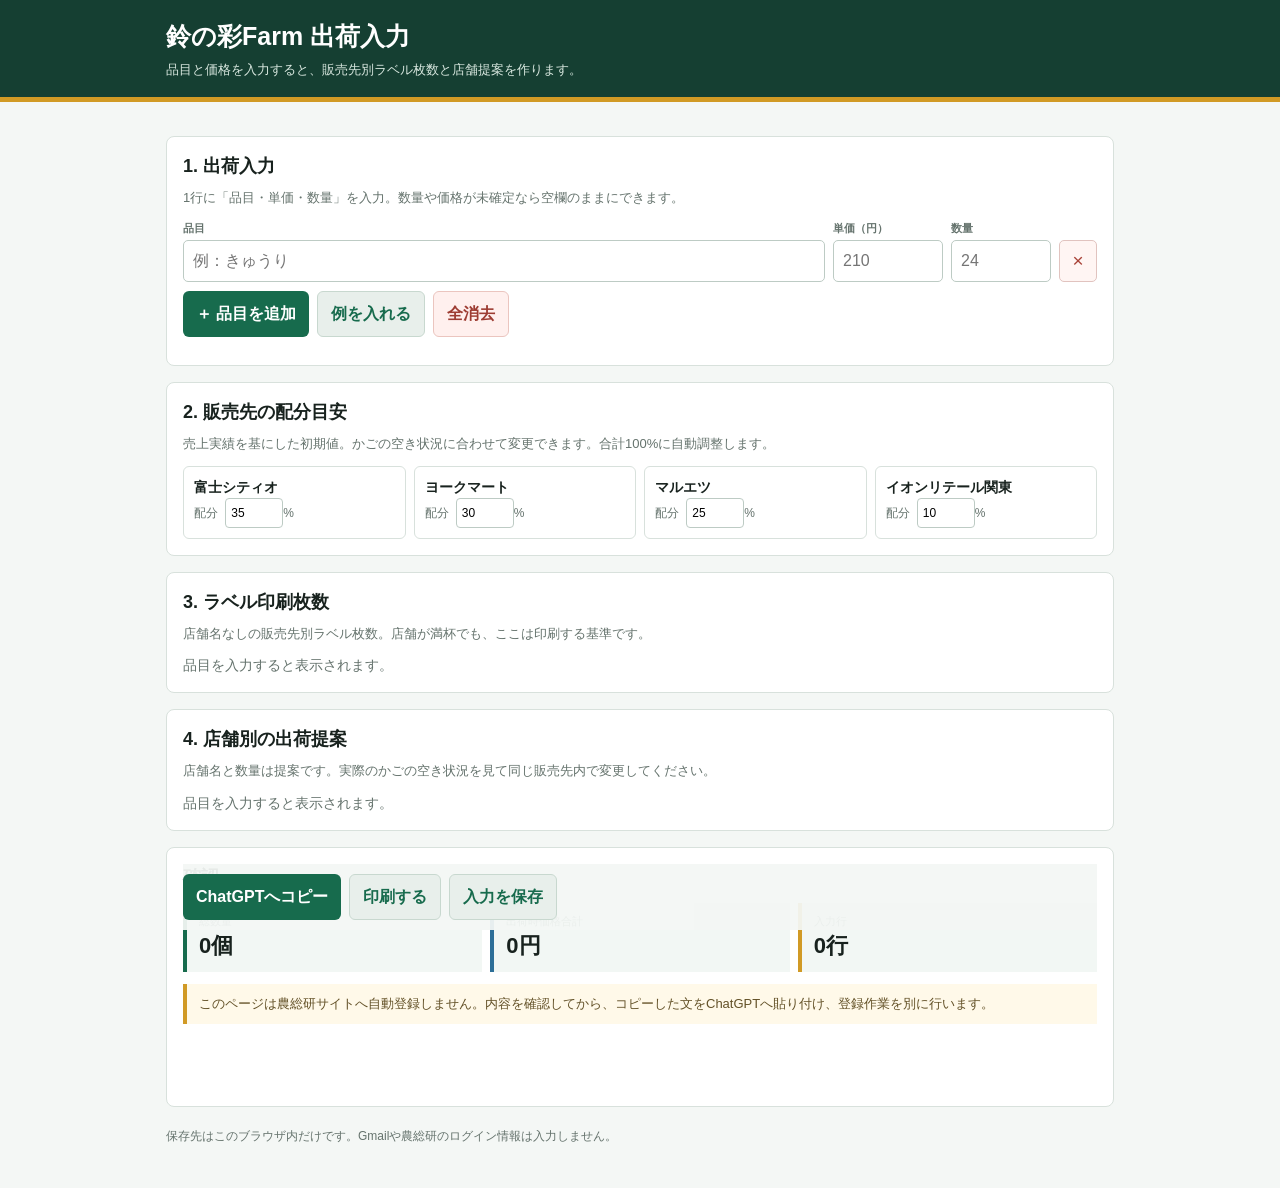
==== nousouken_shipping/index.html @ 0a7be7d4 "Add mobile shipping input and label planner" ====
<!doctype html>
<html lang="ja">
<head>
  <meta charset="utf-8">
  <meta name="viewport" content="width=device-width,initial-scale=1">
  <title>鈴の彩Farm 出荷入力</title>
  <style>
    :root{--ink:#18221e;--muted:#65736d;--line:#d8e1dc;--paper:#f4f7f5;--white:#fff;--green:#176b4d;--gold:#d19a25;--blue:#2d6f98}
    *{box-sizing:border-box}body{margin:0;background:var(--paper);color:var(--ink);font-family:-apple-system,BlinkMacSystemFont,"Yu Gothic UI",Meiryo,sans-serif;line-height:1.5}
    header{background:#153f32;color:#fff;border-bottom:5px solid var(--gold)}header .wrap,main{max-width:980px;margin:auto;padding:18px 16px}h1{font-size:25px;margin:0 0 4px}header p{margin:0;color:#d8e7df;font-size:13px}
    section{background:var(--white);border:1px solid var(--line);border-radius:8px;margin:16px 0;padding:16px}h2{font-size:18px;margin:0 0 12px}.hint{color:var(--muted);font-size:13px;margin:-4px 0 12px}
    .toolbar{display:flex;gap:8px;flex-wrap:wrap;margin-bottom:12px}.toolbar button,.actions button{appearance:none;border:0;border-radius:6px;background:var(--green);color:#fff;font:inherit;font-weight:700;padding:10px 13px;cursor:pointer}.toolbar button.secondary,.actions button.secondary{background:#e8efeb;color:var(--green);border:1px solid #c8d8cf}.toolbar button.danger{background:#fff0ee;color:#9d3c32;border:1px solid #ebc5bf}
    .row{display:grid;grid-template-columns:minmax(130px,1.4fr) 110px 100px 38px;gap:8px;align-items:end;margin:9px 0}.field{display:flex;flex-direction:column;gap:4px}.field label{font-size:11px;color:var(--muted);font-weight:700}.field input,.field select{width:100%;min-height:42px;border:1px solid #bdcbc4;border-radius:5px;background:#fff;padding:8px 9px;font:inherit;color:var(--ink)}.remove{height:42px;border:1px solid #e1c3bf;border-radius:5px;background:#fff5f3;color:#a84136;font-size:19px;cursor:pointer}
    .summary{display:grid;grid-template-columns:repeat(3,1fr);gap:8px;margin:12px 0}.metric{border-left:4px solid var(--green);background:#f2f7f4;padding:10px 12px}.metric:nth-child(2){border-left-color:var(--blue)}.metric:nth-child(3){border-left-color:var(--gold)}.metric small{display:block;color:var(--muted);font-size:11px}.metric strong{font-size:22px}
    .channel-grid{display:grid;grid-template-columns:repeat(4,1fr);gap:8px}.channel{border:1px solid var(--line);border-radius:6px;padding:10px}.channel strong{display:block;font-size:14px}.channel span{color:var(--muted);font-size:12px}.channel input{width:58px;border:1px solid #bdcbc4;border-radius:4px;padding:5px;margin-left:4px;font:inherit}
    .result-group{border-top:1px solid var(--line);padding:12px 0}.result-group:first-child{border-top:0;padding-top:0}.result-title{font-weight:800;margin-bottom:6px}.result-line{display:flex;justify-content:space-between;gap:12px;padding:4px 0;font-size:14px}.result-line span:last-child{font-weight:800;white-space:nowrap}.store-list{display:grid;grid-template-columns:repeat(2,minmax(0,1fr));gap:4px 20px}.store-list div{display:flex;justify-content:space-between;border-bottom:1px dotted #cfdad4;padding:4px 0;font-size:13px}.note{background:#fff9e9;border-left:4px solid var(--gold);padding:10px 12px;color:#635127;font-size:13px}.actions{display:flex;gap:8px;flex-wrap:wrap;position:sticky;bottom:0;background:rgba(244,247,245,.94);padding:10px 0}.empty{color:var(--muted);font-size:14px}.footer{color:var(--muted);font-size:12px;padding:4px 0 25px}
    @media(max-width:650px){.row{grid-template-columns:minmax(0,1fr) 90px 84px 36px}.summary{grid-template-columns:1fr 1fr 1fr}.channel-grid{grid-template-columns:1fr 1fr}.store-list{grid-template-columns:1fr}.metric strong{font-size:18px}}
    @media print{header,.entry,.settings,.actions,.footer{display:none!important}body{background:#fff}main{max-width:none;padding:0}section{border:0;margin:0;padding:8px 0}.result-group{break-inside:avoid}}
  </style>
</head>
<body>
  <header><div class="wrap"><h1>鈴の彩Farm 出荷入力</h1><p>品目と価格を入力すると、販売先別ラベル枚数と店舗提案を作ります。</p></div></header>
  <main>
    <section class="entry">
      <h2>1. 出荷入力</h2>
      <p class="hint">1行に「品目・単価・数量」を入力。数量や価格が未確定なら空欄のままにできます。</p>
      <div id="rows"></div>
      <div class="toolbar"><button id="add">＋ 品目を追加</button><button id="sample" class="secondary">例を入れる</button><button id="clear" class="danger">全消去</button></div>
    </section>

    <section class="settings">
      <h2>2. 販売先の配分目安</h2>
      <p class="hint">売上実績を基にした初期値。かごの空き状況に合わせて変更できます。合計100%に自動調整します。</p>
      <div class="channel-grid" id="channels"></div>
    </section>

    <section>
      <h2>3. ラベル印刷枚数</h2>
      <p class="hint">店舗名なしの販売先別ラベル枚数。店舗が満杯でも、ここは印刷する基準です。</p>
      <div id="labels" class="empty">品目を入力すると表示されます。</div>
    </section>

    <section>
      <h2>4. 店舗別の出荷提案</h2>
      <p class="hint">店舗名と数量は提案です。実際のかごの空き状況を見て同じ販売先内で変更してください。</p>
      <div id="stores" class="empty">品目を入力すると表示されます。</div>
    </section>

    <section>
      <h2>確認</h2>
      <div class="summary"><div class="metric"><small>総数量</small><strong id="totalQty">0個</strong></div><div class="metric"><small>出荷時価格合計</small><strong id="totalAmount">0円</strong></div><div class="metric"><small>入力行</small><strong id="lineCount">0行</strong></div></div>
      <div class="note">このページは農総研サイトへ自動登録しません。内容を確認してから、コピーした文をChatGPTへ貼り付け、登録作業を別に行います。</div>
      <div class="actions"><button id="copy">ChatGPTへコピー</button><button id="print" class="secondary">印刷する</button><button id="save" class="secondary">入力を保存</button></div>
    </section>
    <div class="footer">保存先はこのブラウザ内だけです。Gmailや農総研のログイン情報は入力しません。</div>
  </main>
  <script>
    const salesChannels=[
      {name:'富士シティオ',weight:35,stores:['用賀店','五月台店','新桜ケ丘店','鵠沼店','羽田店','馬場店','佐原店','倉見店']},
      {name:'ヨークマート',weight:30,stores:['石神井公園店','新宿富久店','石神井店','小豆沢店','中野店']},
      {name:'マルエツ',weight:25,stores:['清澄白河店','勝どき六丁目店','川崎坂戸店','鶴川店','鹿島田店','中原店','国領店','江戸川橋店']},
      {name:'イオンリテール関東',weight:10,stores:['南砂店','北戸田店','品川シーサイド店','西新井店','南越谷店']}
    ];
    const rowsEl=document.querySelector('#rows'), channelsEl=document.querySelector('#channels');
    const yen=n=>Number(n||0).toLocaleString('ja-JP')+'円';
    const esc=s=>String(s).replace(/[&<>"']/g,c=>({'&':'&amp;','<':'&lt;','>':'&gt;','"':'&quot;',"'":'&#39;'}[c]));
    function addRow(item='',price='',qty=''){
      const row=document.createElement('div'); row.className='row'; row.innerHTML=`<div class="field"><label>品目</label><input class="item" value="${esc(item)}" placeholder="例：きゅうり"></div><div class="field"><label>単価（円）</label><input class="price" type="number" min="0" inputmode="numeric" value="${price}" placeholder="210"></div><div class="field"><label>数量</label><input class="qty" type="number" min="0" inputmode="numeric" value="${qty}" placeholder="24"></div><button class="remove" title="この行を削除">×</button>`;
      row.querySelectorAll('input').forEach(x=>x.addEventListener('input',render)); row.querySelector('.remove').addEventListener('click',()=>{row.remove();render()}); rowsEl.appendChild(row);
    }
    function renderChannels(){channelsEl.innerHTML=salesChannels.map((c,i)=>`<div class="channel"><strong>${c.name}</strong><span>配分 <input data-channel="${i}" type="number" min="0" max="100" value="${c.weight}">%</span></div>`).join('');channelsEl.querySelectorAll('input').forEach(x=>x.addEventListener('input',()=>{salesChannels[Number(x.dataset.channel)].weight=Math.max(0,Number(x.value)||0);render()}));}
    function validRows(){return [...rowsEl.querySelectorAll('.row')].map(r=>({item:r.querySelector('.item').value.trim(),price:Number(r.querySelector('.price').value),qty:Number(r.querySelector('.qty').value)})).filter(x=>x.item&&x.price>0&&x.qty>0)}
    function split(qty){let weights=salesChannels.map(c=>Math.max(0,c.weight)),sum=weights.reduce((a,b)=>a+b,0)||1;let raw=weights.map(w=>qty*w/sum),out=raw.map(Math.floor),left=qty-out.reduce((a,b)=>a+b,0);raw.map((v,i)=>({i,rest:v-out[i]})).sort((a,b)=>b.rest-a.rest).slice(0,left).forEach(x=>out[x.i]++);return out}
    function buildGroups(){const groups={};validRows().forEach(r=>{const k=r.item+'|'+r.price;(groups[k]??={item:r.item,price:r.price,qty:0}).qty+=r.qty});return Object.values(groups)}
    function render(){const input=validRows(),groups=buildGroups(),totalQty=input.reduce((a,b)=>a+b.qty,0),totalAmount=input.reduce((a,b)=>a+b.price*b.qty,0);document.querySelector('#totalQty').textContent=totalQty.toLocaleString()+'個';document.querySelector('#totalAmount').textContent=yen(totalAmount);document.querySelector('#lineCount').textContent=input.length+'行';
      if(!groups.length){document.querySelector('#labels').innerHTML='<div class="empty">品目を入力すると表示されます。</div>';document.querySelector('#stores').innerHTML='<div class="empty">品目を入力すると表示されます。</div>';return}
      const labelHTML=groups.map(g=>{const parts=split(g.qty);return `<div class="result-group"><div class="result-title">${esc(g.item)} ${yen(g.price)}：${g.qty}枚</div>${salesChannels.map((c,i)=>`<div class="result-line"><span>${c.name}</span><span>${parts[i]}枚</span></div>`).join('')}</div>`}).join('');document.querySelector('#labels').innerHTML=labelHTML;
      const storeHTML=groups.map(g=>{const parts=split(g.qty);return `<div class="result-group"><div class="result-title">${esc(g.item)} ${yen(g.price)}：${g.qty}個</div>${salesChannels.map((c,i)=>{const n=parts[i];if(!n)return '';const base=Math.floor(n/c.stores.length),extra=n%c.stores.length;return `<div class="result-group"><div class="result-title">${c.name}：${n}個</div><div class="store-list">${c.stores.map((s,j)=>`<div><span>${s}</span><strong>${base+(j<extra?1:0)}個</strong></div>`).join('')}</div></div>`}).join('')}</div>`}).join('');document.querySelector('#stores').innerHTML=storeHTML;
    }
    function save(){localStorage.setItem('suzunoiro-shipping',JSON.stringify({rows:validRows(),weights:salesChannels.map(c=>c.weight)}));}
    function load(){try{const x=JSON.parse(localStorage.getItem('suzunoiro-shipping'));if(x?.rows){rowsEl.innerHTML='';x.rows.forEach(r=>addRow(r.item,r.price,r.qty));if(x.weights)x.weights.forEach((w,i)=>salesChannels[i].weight=w)}}catch(e){}if(!rowsEl.children.length)addRow();}
    document.querySelector('#add').addEventListener('click',()=>{addRow();render()});document.querySelector('#sample').addEventListener('click',()=>{rowsEl.innerHTML='';[['小松菜',160,80],['小松菜',188,10],['きゅうり',211,37],['きゅうり',188,9],['きゅうり',240,9],['きゅうり',320,12],['きゅうり',158,12]].forEach(x=>addRow(...x));render()});document.querySelector('#clear').addEventListener('click',()=>{rowsEl.innerHTML='';addRow();render()});document.querySelector('#print').addEventListener('click',()=>window.print());document.querySelector('#save').addEventListener('click',()=>{save();alert('このブラウザに保存しました。')});document.querySelector('#copy').addEventListener('click',async()=>{const groups=buildGroups(),lines=['農総研出荷確認','ラベルは販売先別、店舗は出荷提案です。'];groups.forEach(g=>{lines.push(`${g.item} ${g.price}円 ${g.qty}個`);split(g.qty).forEach((n,i)=>lines.push(`- ${salesChannels[i].name}: ${n}枚`));});lines.push(`合計 ${validRows().reduce((a,b)=>a+b.qty,0)}個`);await navigator.clipboard.writeText(lines.join('\n'));alert('ChatGPTへ貼り付ける文をコピーしました。')});
    renderChannels();load();render();
  </script>
</body>
</html>
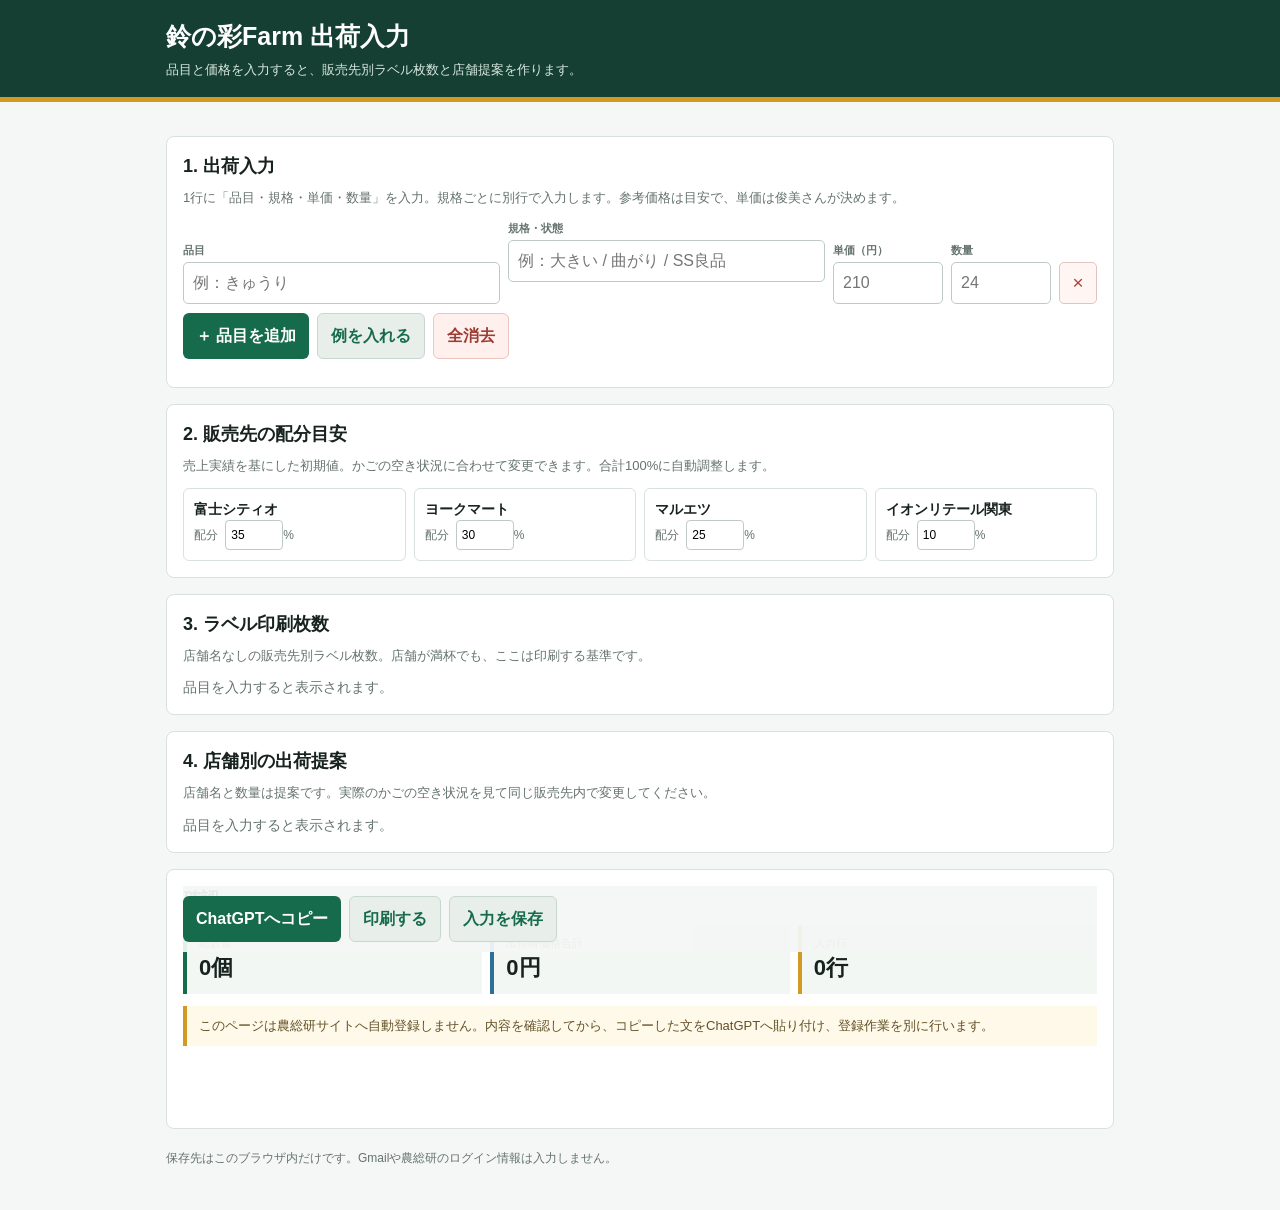
==== commit 53f88728: "Add per-spec price reference hints" ====
--- a/nousouken_shipping/index.html
+++ b/nousouken_shipping/index.html
@@ -10,11 +10,11 @@
     header{background:#153f32;color:#fff;border-bottom:5px solid var(--gold)}header .wrap,main{max-width:980px;margin:auto;padding:18px 16px}h1{font-size:25px;margin:0 0 4px}header p{margin:0;color:#d8e7df;font-size:13px}
     section{background:var(--white);border:1px solid var(--line);border-radius:8px;margin:16px 0;padding:16px}h2{font-size:18px;margin:0 0 12px}.hint{color:var(--muted);font-size:13px;margin:-4px 0 12px}
     .toolbar{display:flex;gap:8px;flex-wrap:wrap;margin-bottom:12px}.toolbar button,.actions button{appearance:none;border:0;border-radius:6px;background:var(--green);color:#fff;font:inherit;font-weight:700;padding:10px 13px;cursor:pointer}.toolbar button.secondary,.actions button.secondary{background:#e8efeb;color:var(--green);border:1px solid #c8d8cf}.toolbar button.danger{background:#fff0ee;color:#9d3c32;border:1px solid #ebc5bf}
-    .row{display:grid;grid-template-columns:minmax(130px,1.4fr) 110px 100px 38px;gap:8px;align-items:end;margin:9px 0}.field{display:flex;flex-direction:column;gap:4px}.field label{font-size:11px;color:var(--muted);font-weight:700}.field input,.field select{width:100%;min-height:42px;border:1px solid #bdcbc4;border-radius:5px;background:#fff;padding:8px 9px;font:inherit;color:var(--ink)}.remove{height:42px;border:1px solid #e1c3bf;border-radius:5px;background:#fff5f3;color:#a84136;font-size:19px;cursor:pointer}
+    .row{display:grid;grid-template-columns:minmax(120px,1.2fr) minmax(120px,1.2fr) 110px 100px 38px;gap:8px;align-items:end;margin:9px 0}.field{display:flex;flex-direction:column;gap:4px}.field label{font-size:11px;color:var(--muted);font-weight:700}.field input,.field select{width:100%;min-height:42px;border:1px solid #bdcbc4;border-radius:5px;background:#fff;padding:8px 9px;font:inherit;color:var(--ink)}.price-hint{min-height:18px;color:var(--blue);font-size:11px}.remove{height:42px;border:1px solid #e1c3bf;border-radius:5px;background:#fff5f3;color:#a84136;font-size:19px;cursor:pointer}
     .summary{display:grid;grid-template-columns:repeat(3,1fr);gap:8px;margin:12px 0}.metric{border-left:4px solid var(--green);background:#f2f7f4;padding:10px 12px}.metric:nth-child(2){border-left-color:var(--blue)}.metric:nth-child(3){border-left-color:var(--gold)}.metric small{display:block;color:var(--muted);font-size:11px}.metric strong{font-size:22px}
     .channel-grid{display:grid;grid-template-columns:repeat(4,1fr);gap:8px}.channel{border:1px solid var(--line);border-radius:6px;padding:10px}.channel strong{display:block;font-size:14px}.channel span{color:var(--muted);font-size:12px}.channel input{width:58px;border:1px solid #bdcbc4;border-radius:4px;padding:5px;margin-left:4px;font:inherit}
     .result-group{border-top:1px solid var(--line);padding:12px 0}.result-group:first-child{border-top:0;padding-top:0}.result-title{font-weight:800;margin-bottom:6px}.result-line{display:flex;justify-content:space-between;gap:12px;padding:4px 0;font-size:14px}.result-line span:last-child{font-weight:800;white-space:nowrap}.store-list{display:grid;grid-template-columns:repeat(2,minmax(0,1fr));gap:4px 20px}.store-list div{display:flex;justify-content:space-between;border-bottom:1px dotted #cfdad4;padding:4px 0;font-size:13px}.note{background:#fff9e9;border-left:4px solid var(--gold);padding:10px 12px;color:#635127;font-size:13px}.actions{display:flex;gap:8px;flex-wrap:wrap;position:sticky;bottom:0;background:rgba(244,247,245,.94);padding:10px 0}.empty{color:var(--muted);font-size:14px}.footer{color:var(--muted);font-size:12px;padding:4px 0 25px}
-    @media(max-width:650px){.row{grid-template-columns:minmax(0,1fr) 90px 84px 36px}.summary{grid-template-columns:1fr 1fr 1fr}.channel-grid{grid-template-columns:1fr 1fr}.store-list{grid-template-columns:1fr}.metric strong{font-size:18px}}
+    @media(max-width:650px){.row{grid-template-columns:minmax(0,1fr) minmax(0,1fr);}.row .field:nth-child(3),.row .field:nth-child(4){grid-column:span 1}.row .remove{grid-column:2;grid-row:2}.summary{grid-template-columns:1fr 1fr 1fr}.channel-grid{grid-template-columns:1fr 1fr}.store-list{grid-template-columns:1fr}.metric strong{font-size:18px}}
     @media print{header,.entry,.settings,.actions,.footer{display:none!important}body{background:#fff}main{max-width:none;padding:0}section{border:0;margin:0;padding:8px 0}.result-group{break-inside:avoid}}
   </style>
 </head>
@@ -23,7 +23,7 @@
   <main>
     <section class="entry">
       <h2>1. 出荷入力</h2>
-      <p class="hint">1行に「品目・単価・数量」を入力。数量や価格が未確定なら空欄のままにできます。</p>
+      <p class="hint">1行に「品目・規格・単価・数量」を入力。規格ごとに別行で入力します。参考価格は目安で、単価は俊美さんが決めます。</p>
       <div id="rows"></div>
       <div class="toolbar"><button id="add">＋ 品目を追加</button><button id="sample" class="secondary">例を入れる</button><button id="clear" class="danger">全消去</button></div>
     </section>
@@ -61,25 +61,31 @@
       {name:'マルエツ',weight:25,stores:['清澄白河店','勝どき六丁目店','川崎坂戸店','鶴川店','鹿島田店','中原店','国領店','江戸川橋店']},
       {name:'イオンリテール関東',weight:10,stores:['南砂店','北戸田店','品川シーサイド店','西新井店','南越谷店']}
     ];
+    const priceHints={
+      'きゅうり|大きい':'市場参考：約200〜300円/kg換算の目安｜販売価格目安：240〜320円',
+      'きゅうり|曲がり':'市場参考：約200〜300円/kg換算の目安｜販売価格目安：158〜210円',
+      'きゅうり|SS良品':'市場参考：約200〜300円/kg換算の目安｜販売価格目安：188〜240円'
+    };
     const rowsEl=document.querySelector('#rows'), channelsEl=document.querySelector('#channels');
     const yen=n=>Number(n||0).toLocaleString('ja-JP')+'円';
     const esc=s=>String(s).replace(/[&<>"']/g,c=>({'&':'&amp;','<':'&lt;','>':'&gt;','"':'&quot;',"'":'&#39;'}[c]));
-    function addRow(item='',price='',qty=''){
-      const row=document.createElement('div'); row.className='row'; row.innerHTML=`<div class="field"><label>品目</label><input class="item" value="${esc(item)}" placeholder="例：きゅうり"></div><div class="field"><label>単価（円）</label><input class="price" type="number" min="0" inputmode="numeric" value="${price}" placeholder="210"></div><div class="field"><label>数量</label><input class="qty" type="number" min="0" inputmode="numeric" value="${qty}" placeholder="24"></div><button class="remove" title="この行を削除">×</button>`;
-      row.querySelectorAll('input').forEach(x=>x.addEventListener('input',render)); row.querySelector('.remove').addEventListener('click',()=>{row.remove();render()}); rowsEl.appendChild(row);
+    function addRow(item='',spec='',price='',qty=''){
+      const row=document.createElement('div'); row.className='row'; row.innerHTML=`<div class="field"><label>品目</label><input class="item" value="${esc(item)}" placeholder="例：きゅうり"></div><div class="field"><label>規格・状態</label><input class="spec" value="${esc(spec)}" placeholder="例：大きい / 曲がり / SS良品"><div class="price-hint"></div></div><div class="field"><label>単価（円）</label><input class="price" type="number" min="0" inputmode="numeric" value="${price}" placeholder="210"></div><div class="field"><label>数量</label><input class="qty" type="number" min="0" inputmode="numeric" value="${qty}" placeholder="24"></div><button class="remove" title="この行を削除">×</button>`;
+      row.querySelectorAll('input').forEach(x=>x.addEventListener('input',render)); row.querySelector('.remove').addEventListener('click',()=>{row.remove();render()}); rowsEl.appendChild(row); updateHint(row);
     }
+    function updateHint(row){const key=`${row.querySelector('.item').value.trim()}|${row.querySelector('.spec').value.trim()}`;row.querySelector('.price-hint').textContent=priceHints[key]||'';}
     function renderChannels(){channelsEl.innerHTML=salesChannels.map((c,i)=>`<div class="channel"><strong>${c.name}</strong><span>配分 <input data-channel="${i}" type="number" min="0" max="100" value="${c.weight}">%</span></div>`).join('');channelsEl.querySelectorAll('input').forEach(x=>x.addEventListener('input',()=>{salesChannels[Number(x.dataset.channel)].weight=Math.max(0,Number(x.value)||0);render()}));}
-    function validRows(){return [...rowsEl.querySelectorAll('.row')].map(r=>({item:r.querySelector('.item').value.trim(),price:Number(r.querySelector('.price').value),qty:Number(r.querySelector('.qty').value)})).filter(x=>x.item&&x.price>0&&x.qty>0)}
+    function validRows(){return [...rowsEl.querySelectorAll('.row')].map(r=>({item:r.querySelector('.item').value.trim(),spec:r.querySelector('.spec').value.trim(),price:Number(r.querySelector('.price').value),qty:Number(r.querySelector('.qty').value)})).filter(x=>x.item&&x.price>0&&x.qty>0)}
     function split(qty){let weights=salesChannels.map(c=>Math.max(0,c.weight)),sum=weights.reduce((a,b)=>a+b,0)||1;let raw=weights.map(w=>qty*w/sum),out=raw.map(Math.floor),left=qty-out.reduce((a,b)=>a+b,0);raw.map((v,i)=>({i,rest:v-out[i]})).sort((a,b)=>b.rest-a.rest).slice(0,left).forEach(x=>out[x.i]++);return out}
-    function buildGroups(){const groups={};validRows().forEach(r=>{const k=r.item+'|'+r.price;(groups[k]??={item:r.item,price:r.price,qty:0}).qty+=r.qty});return Object.values(groups)}
+    function buildGroups(){const groups={};validRows().forEach(r=>{const k=r.item+'|'+r.spec+'|'+r.price;(groups[k]??={item:r.item,spec:r.spec,price:r.price,qty:0}).qty+=r.qty});return Object.values(groups)}
     function render(){const input=validRows(),groups=buildGroups(),totalQty=input.reduce((a,b)=>a+b.qty,0),totalAmount=input.reduce((a,b)=>a+b.price*b.qty,0);document.querySelector('#totalQty').textContent=totalQty.toLocaleString()+'個';document.querySelector('#totalAmount').textContent=yen(totalAmount);document.querySelector('#lineCount').textContent=input.length+'行';
       if(!groups.length){document.querySelector('#labels').innerHTML='<div class="empty">品目を入力すると表示されます。</div>';document.querySelector('#stores').innerHTML='<div class="empty">品目を入力すると表示されます。</div>';return}
-      const labelHTML=groups.map(g=>{const parts=split(g.qty);return `<div class="result-group"><div class="result-title">${esc(g.item)} ${yen(g.price)}：${g.qty}枚</div>${salesChannels.map((c,i)=>`<div class="result-line"><span>${c.name}</span><span>${parts[i]}枚</span></div>`).join('')}</div>`}).join('');document.querySelector('#labels').innerHTML=labelHTML;
-      const storeHTML=groups.map(g=>{const parts=split(g.qty);return `<div class="result-group"><div class="result-title">${esc(g.item)} ${yen(g.price)}：${g.qty}個</div>${salesChannels.map((c,i)=>{const n=parts[i];if(!n)return '';const base=Math.floor(n/c.stores.length),extra=n%c.stores.length;return `<div class="result-group"><div class="result-title">${c.name}：${n}個</div><div class="store-list">${c.stores.map((s,j)=>`<div><span>${s}</span><strong>${base+(j<extra?1:0)}個</strong></div>`).join('')}</div></div>`}).join('')}</div>`}).join('');document.querySelector('#stores').innerHTML=storeHTML;
+      const labelHTML=groups.map(g=>{const parts=split(g.qty);return `<div class="result-group"><div class="result-title">${esc(g.item)}${g.spec?'｜'+esc(g.spec):''} ${yen(g.price)}：${g.qty}枚</div>${salesChannels.map((c,i)=>`<div class="result-line"><span>${c.name}</span><span>${parts[i]}枚</span></div>`).join('')}</div>`}).join('');document.querySelector('#labels').innerHTML=labelHTML;
+      const storeHTML=groups.map(g=>{const parts=split(g.qty);return `<div class="result-group"><div class="result-title">${esc(g.item)}${g.spec?'｜'+esc(g.spec):''} ${yen(g.price)}：${g.qty}個</div>${salesChannels.map((c,i)=>{const n=parts[i];if(!n)return '';const base=Math.floor(n/c.stores.length),extra=n%c.stores.length;return `<div class="result-group"><div class="result-title">${c.name}：${n}個</div><div class="store-list">${c.stores.map((s,j)=>`<div><span>${s}</span><strong>${base+(j<extra?1:0)}個</strong></div>`).join('')}</div></div>`}).join('')}</div>`}).join('');document.querySelector('#stores').innerHTML=storeHTML;
     }
     function save(){localStorage.setItem('suzunoiro-shipping',JSON.stringify({rows:validRows(),weights:salesChannels.map(c=>c.weight)}));}
-    function load(){try{const x=JSON.parse(localStorage.getItem('suzunoiro-shipping'));if(x?.rows){rowsEl.innerHTML='';x.rows.forEach(r=>addRow(r.item,r.price,r.qty));if(x.weights)x.weights.forEach((w,i)=>salesChannels[i].weight=w)}}catch(e){}if(!rowsEl.children.length)addRow();}
-    document.querySelector('#add').addEventListener('click',()=>{addRow();render()});document.querySelector('#sample').addEventListener('click',()=>{rowsEl.innerHTML='';[['小松菜',160,80],['小松菜',188,10],['きゅうり',211,37],['きゅうり',188,9],['きゅうり',240,9],['きゅうり',320,12],['きゅうり',158,12]].forEach(x=>addRow(...x));render()});document.querySelector('#clear').addEventListener('click',()=>{rowsEl.innerHTML='';addRow();render()});document.querySelector('#print').addEventListener('click',()=>window.print());document.querySelector('#save').addEventListener('click',()=>{save();alert('このブラウザに保存しました。')});document.querySelector('#copy').addEventListener('click',async()=>{const groups=buildGroups(),lines=['農総研出荷確認','ラベルは販売先別、店舗は出荷提案です。'];groups.forEach(g=>{lines.push(`${g.item} ${g.price}円 ${g.qty}個`);split(g.qty).forEach((n,i)=>lines.push(`- ${salesChannels[i].name}: ${n}枚`));});lines.push(`合計 ${validRows().reduce((a,b)=>a+b.qty,0)}個`);await navigator.clipboard.writeText(lines.join('\n'));alert('ChatGPTへ貼り付ける文をコピーしました。')});
+    function load(){try{const x=JSON.parse(localStorage.getItem('suzunoiro-shipping'));if(x?.rows){rowsEl.innerHTML='';x.rows.forEach(r=>addRow(r.item,r.spec||'',r.price,r.qty));if(x.weights)x.weights.forEach((w,i)=>salesChannels[i].weight=w)}}catch(e){}if(!rowsEl.children.length)addRow();}
+    document.querySelector('#add').addEventListener('click',()=>{addRow();render()});document.querySelector('#sample').addEventListener('click',()=>{rowsEl.innerHTML='';[['小松菜','通常',160,80],['小松菜','通常',188,10],['きゅうり','大きい',211,37],['きゅうり','曲がり',188,9],['きゅうり','SS良品',240,9],['きゅうり','大きい',320,12],['きゅうり','SS良品',158,12]].forEach(x=>addRow(...x));render()});document.querySelector('#clear').addEventListener('click',()=>{rowsEl.innerHTML='';addRow();render()});document.querySelector('#print').addEventListener('click',()=>window.print());document.querySelector('#save').addEventListener('click',()=>{save();alert('このブラウザに保存しました。')});document.querySelector('#copy').addEventListener('click',async()=>{const groups=buildGroups(),lines=['農総研出荷確認','ラベルは販売先別、店舗は出荷提案です。'];groups.forEach(g=>{lines.push(`${g.item}${g.spec?'｜'+g.spec:''} ${g.price}円 ${g.qty}個`);split(g.qty).forEach((n,i)=>lines.push(`- ${salesChannels[i].name}: ${n}枚`));});lines.push(`合計 ${validRows().reduce((a,b)=>a+b.qty,0)}個`);await navigator.clipboard.writeText(lines.join('\n'));alert('ChatGPTへ貼り付ける文をコピーしました。')});
     renderChannels();load();render();
   </script>
 </body>
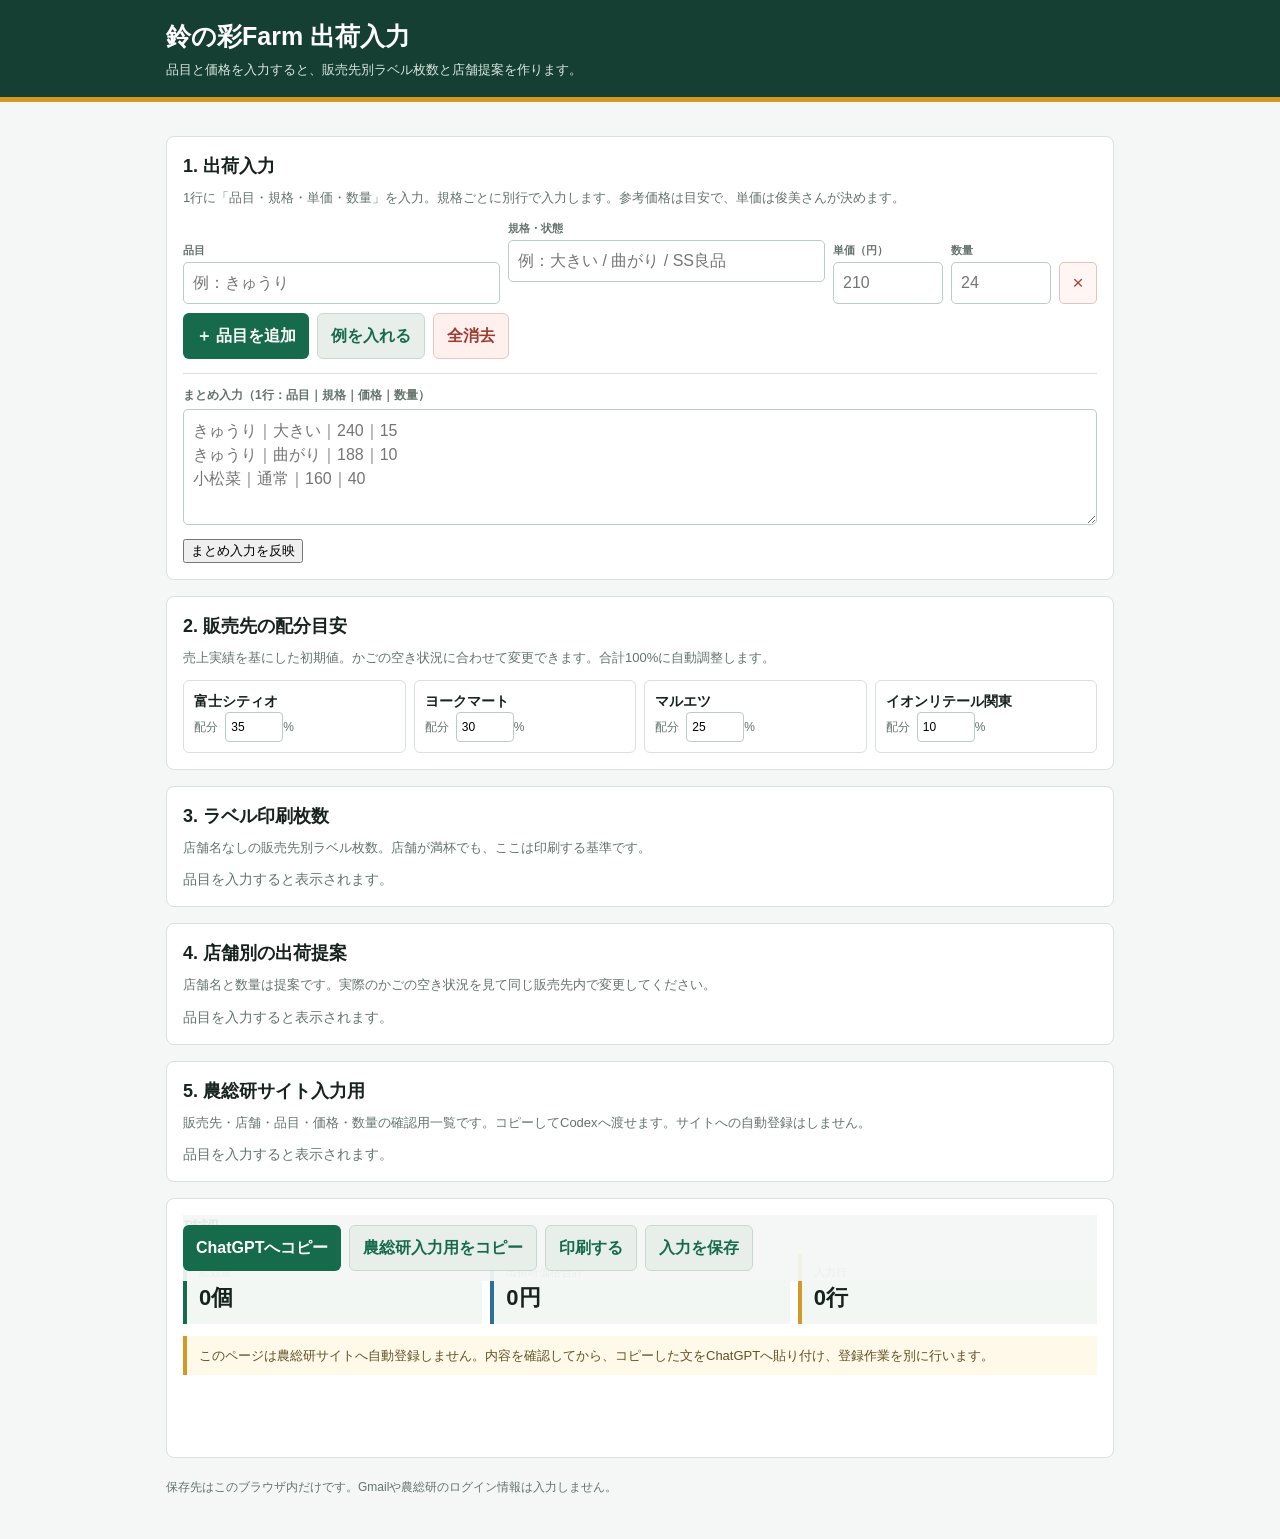
==== commit 234d8885: "Add bulk shipment input and farm-site export" ====
--- a/nousouken_shipping/index.html
+++ b/nousouken_shipping/index.html
@@ -12,8 +12,9 @@
     .toolbar{display:flex;gap:8px;flex-wrap:wrap;margin-bottom:12px}.toolbar button,.actions button{appearance:none;border:0;border-radius:6px;background:var(--green);color:#fff;font:inherit;font-weight:700;padding:10px 13px;cursor:pointer}.toolbar button.secondary,.actions button.secondary{background:#e8efeb;color:var(--green);border:1px solid #c8d8cf}.toolbar button.danger{background:#fff0ee;color:#9d3c32;border:1px solid #ebc5bf}
     .row{display:grid;grid-template-columns:minmax(120px,1.2fr) minmax(120px,1.2fr) 110px 100px 38px;gap:8px;align-items:end;margin:9px 0}.field{display:flex;flex-direction:column;gap:4px}.field label{font-size:11px;color:var(--muted);font-weight:700}.field input,.field select{width:100%;min-height:42px;border:1px solid #bdcbc4;border-radius:5px;background:#fff;padding:8px 9px;font:inherit;color:var(--ink)}.price-hint{min-height:18px;color:var(--blue);font-size:11px}.remove{height:42px;border:1px solid #e1c3bf;border-radius:5px;background:#fff5f3;color:#a84136;font-size:19px;cursor:pointer}
     .summary{display:grid;grid-template-columns:repeat(3,1fr);gap:8px;margin:12px 0}.metric{border-left:4px solid var(--green);background:#f2f7f4;padding:10px 12px}.metric:nth-child(2){border-left-color:var(--blue)}.metric:nth-child(3){border-left-color:var(--gold)}.metric small{display:block;color:var(--muted);font-size:11px}.metric strong{font-size:22px}
+    .quick-input{border-top:1px solid var(--line);margin-top:14px;padding-top:12px}.quick-input label{display:block;color:var(--muted);font-size:12px;font-weight:700;margin-bottom:5px}.quick-input textarea{width:100%;border:1px solid #bdcbc4;border-radius:5px;padding:9px;font:inherit;resize:vertical}.quick-input button{margin-top:7px}
     .channel-grid{display:grid;grid-template-columns:repeat(4,1fr);gap:8px}.channel{border:1px solid var(--line);border-radius:6px;padding:10px}.channel strong{display:block;font-size:14px}.channel span{color:var(--muted);font-size:12px}.channel input{width:58px;border:1px solid #bdcbc4;border-radius:4px;padding:5px;margin-left:4px;font:inherit}
-    .result-group{border-top:1px solid var(--line);padding:12px 0}.result-group:first-child{border-top:0;padding-top:0}.result-title{font-weight:800;margin-bottom:6px}.result-line{display:flex;justify-content:space-between;gap:12px;padding:4px 0;font-size:14px}.result-line span:last-child{font-weight:800;white-space:nowrap}.store-list{display:grid;grid-template-columns:repeat(2,minmax(0,1fr));gap:4px 20px}.store-list div{display:flex;justify-content:space-between;border-bottom:1px dotted #cfdad4;padding:4px 0;font-size:13px}.note{background:#fff9e9;border-left:4px solid var(--gold);padding:10px 12px;color:#635127;font-size:13px}.actions{display:flex;gap:8px;flex-wrap:wrap;position:sticky;bottom:0;background:rgba(244,247,245,.94);padding:10px 0}.empty{color:var(--muted);font-size:14px}.footer{color:var(--muted);font-size:12px;padding:4px 0 25px}
+    .result-group{border-top:1px solid var(--line);padding:12px 0}.result-group:first-child{border-top:0;padding-top:0}.result-title{font-weight:800;margin-bottom:6px}.result-line{display:flex;justify-content:space-between;gap:12px;padding:4px 0;font-size:14px}.result-line span:last-child{font-weight:800;white-space:nowrap}.store-list{display:grid;grid-template-columns:repeat(2,minmax(0,1fr));gap:4px 20px}.store-list div{display:flex;justify-content:space-between;border-bottom:1px dotted #cfdad4;padding:4px 0;font-size:13px}.site-preview{margin:8px 0 0;max-height:300px;overflow:auto;background:#f5f8f6;border:1px solid var(--line);padding:10px;font:12px/1.6 ui-monospace,SFMono-Regular,Consolas,monospace;white-space:pre-wrap}.note{background:#fff9e9;border-left:4px solid var(--gold);padding:10px 12px;color:#635127;font-size:13px}.actions{display:flex;gap:8px;flex-wrap:wrap;position:sticky;bottom:0;background:rgba(244,247,245,.94);padding:10px 0}.empty{color:var(--muted);font-size:14px}.footer{color:var(--muted);font-size:12px;padding:4px 0 25px}
     @media(max-width:650px){.row{grid-template-columns:minmax(0,1fr) minmax(0,1fr);}.row .field:nth-child(3),.row .field:nth-child(4){grid-column:span 1}.row .remove{grid-column:2;grid-row:2}.summary{grid-template-columns:1fr 1fr 1fr}.channel-grid{grid-template-columns:1fr 1fr}.store-list{grid-template-columns:1fr}.metric strong{font-size:18px}}
     @media print{header,.entry,.settings,.actions,.footer{display:none!important}body{background:#fff}main{max-width:none;padding:0}section{border:0;margin:0;padding:8px 0}.result-group{break-inside:avoid}}
   </style>
@@ -26,6 +27,11 @@
       <p class="hint">1行に「品目・規格・単価・数量」を入力。規格ごとに別行で入力します。参考価格は目安で、単価は俊美さんが決めます。</p>
       <div id="rows"></div>
       <div class="toolbar"><button id="add">＋ 品目を追加</button><button id="sample" class="secondary">例を入れる</button><button id="clear" class="danger">全消去</button></div>
+      <div class="quick-input">
+        <label for="bulk">まとめ入力（1行：品目｜規格｜価格｜数量）</label>
+        <textarea id="bulk" rows="4" placeholder="きゅうり｜大きい｜240｜15&#10;きゅうり｜曲がり｜188｜10&#10;小松菜｜通常｜160｜40"></textarea>
+        <button id="parseBulk" class="secondary">まとめ入力を反映</button>
+      </div>
     </section>
 
     <section class="settings">
@@ -47,10 +53,16 @@
     </section>
 
     <section>
+      <h2>5. 農総研サイト入力用</h2>
+      <p class="hint">販売先・店舗・品目・価格・数量の確認用一覧です。コピーしてCodexへ渡せます。サイトへの自動登録はしません。</p>
+      <div id="siteInput" class="empty">品目を入力すると表示されます。</div>
+    </section>
+
+    <section>
       <h2>確認</h2>
       <div class="summary"><div class="metric"><small>総数量</small><strong id="totalQty">0個</strong></div><div class="metric"><small>出荷時価格合計</small><strong id="totalAmount">0円</strong></div><div class="metric"><small>入力行</small><strong id="lineCount">0行</strong></div></div>
       <div class="note">このページは農総研サイトへ自動登録しません。内容を確認してから、コピーした文をChatGPTへ貼り付け、登録作業を別に行います。</div>
-      <div class="actions"><button id="copy">ChatGPTへコピー</button><button id="print" class="secondary">印刷する</button><button id="save" class="secondary">入力を保存</button></div>
+      <div class="actions"><button id="copy">ChatGPTへコピー</button><button id="copySite" class="secondary">農総研入力用をコピー</button><button id="print" class="secondary">印刷する</button><button id="save" class="secondary">入力を保存</button></div>
     </section>
     <div class="footer">保存先はこのブラウザ内だけです。Gmailや農総研のログイン情報は入力しません。</div>
   </main>
@@ -66,26 +78,29 @@
       'きゅうり|曲がり':'市場参考：約200〜300円/kg換算の目安｜販売価格目安：158〜210円',
       'きゅうり|SS良品':'市場参考：約200〜300円/kg換算の目安｜販売価格目安：188〜240円'
     };
-    const rowsEl=document.querySelector('#rows'), channelsEl=document.querySelector('#channels');
+    const rowsEl=document.querySelector('#rows'), channelsEl=document.querySelector('#channels'), siteInputEl=document.querySelector('#siteInput');
     const yen=n=>Number(n||0).toLocaleString('ja-JP')+'円';
     const esc=s=>String(s).replace(/[&<>"']/g,c=>({'&':'&amp;','<':'&lt;','>':'&gt;','"':'&quot;',"'":'&#39;'}[c]));
     function addRow(item='',spec='',price='',qty=''){
       const row=document.createElement('div'); row.className='row'; row.innerHTML=`<div class="field"><label>品目</label><input class="item" value="${esc(item)}" placeholder="例：きゅうり"></div><div class="field"><label>規格・状態</label><input class="spec" value="${esc(spec)}" placeholder="例：大きい / 曲がり / SS良品"><div class="price-hint"></div></div><div class="field"><label>単価（円）</label><input class="price" type="number" min="0" inputmode="numeric" value="${price}" placeholder="210"></div><div class="field"><label>数量</label><input class="qty" type="number" min="0" inputmode="numeric" value="${qty}" placeholder="24"></div><button class="remove" title="この行を削除">×</button>`;
-      row.querySelectorAll('input').forEach(x=>x.addEventListener('input',render)); row.querySelector('.remove').addEventListener('click',()=>{row.remove();render()}); rowsEl.appendChild(row); updateHint(row);
+      row.querySelectorAll('input').forEach(x=>x.addEventListener('input',()=>{updateHint(row);render()})); row.querySelector('.remove').addEventListener('click',()=>{row.remove();render()}); rowsEl.appendChild(row); updateHint(row);
     }
     function updateHint(row){const key=`${row.querySelector('.item').value.trim()}|${row.querySelector('.spec').value.trim()}`;row.querySelector('.price-hint').textContent=priceHints[key]||'';}
     function renderChannels(){channelsEl.innerHTML=salesChannels.map((c,i)=>`<div class="channel"><strong>${c.name}</strong><span>配分 <input data-channel="${i}" type="number" min="0" max="100" value="${c.weight}">%</span></div>`).join('');channelsEl.querySelectorAll('input').forEach(x=>x.addEventListener('input',()=>{salesChannels[Number(x.dataset.channel)].weight=Math.max(0,Number(x.value)||0);render()}));}
     function validRows(){return [...rowsEl.querySelectorAll('.row')].map(r=>({item:r.querySelector('.item').value.trim(),spec:r.querySelector('.spec').value.trim(),price:Number(r.querySelector('.price').value),qty:Number(r.querySelector('.qty').value)})).filter(x=>x.item&&x.price>0&&x.qty>0)}
     function split(qty){let weights=salesChannels.map(c=>Math.max(0,c.weight)),sum=weights.reduce((a,b)=>a+b,0)||1;let raw=weights.map(w=>qty*w/sum),out=raw.map(Math.floor),left=qty-out.reduce((a,b)=>a+b,0);raw.map((v,i)=>({i,rest:v-out[i]})).sort((a,b)=>b.rest-a.rest).slice(0,left).forEach(x=>out[x.i]++);return out}
     function buildGroups(){const groups={};validRows().forEach(r=>{const k=r.item+'|'+r.spec+'|'+r.price;(groups[k]??={item:r.item,spec:r.spec,price:r.price,qty:0}).qty+=r.qty});return Object.values(groups)}
+    function siteLines(){const lines=[];buildGroups().forEach(g=>{const channelQty=split(g.qty);channelQty.forEach((n,i)=>{if(!n)return;const c=salesChannels[i],base=Math.floor(n/c.stores.length),extra=n%c.stores.length;c.stores.forEach((store,j)=>{const qty=base+(j<extra?1:0);if(qty)lines.push({channel:c.name,store,item:g.item,spec:g.spec,price:g.price,qty})})})});return lines}
+    function siteText(){return ['農総研入力用（確認前の提案）','販売先\t店舗\t品目\t規格\t価格\t数量',...siteLines().map(x=>[x.channel,x.store,x.item,x.spec||'',x.price,x.qty].join('\t'))].join('\n')}
     function render(){const input=validRows(),groups=buildGroups(),totalQty=input.reduce((a,b)=>a+b.qty,0),totalAmount=input.reduce((a,b)=>a+b.price*b.qty,0);document.querySelector('#totalQty').textContent=totalQty.toLocaleString()+'個';document.querySelector('#totalAmount').textContent=yen(totalAmount);document.querySelector('#lineCount').textContent=input.length+'行';
-      if(!groups.length){document.querySelector('#labels').innerHTML='<div class="empty">品目を入力すると表示されます。</div>';document.querySelector('#stores').innerHTML='<div class="empty">品目を入力すると表示されます。</div>';return}
+      if(!groups.length){document.querySelector('#labels').innerHTML='<div class="empty">品目を入力すると表示されます。</div>';document.querySelector('#stores').innerHTML='<div class="empty">品目を入力すると表示されます。</div>';siteInputEl.innerHTML='<div class="empty">品目を入力すると表示されます。</div>';return}
       const labelHTML=groups.map(g=>{const parts=split(g.qty);return `<div class="result-group"><div class="result-title">${esc(g.item)}${g.spec?'｜'+esc(g.spec):''} ${yen(g.price)}：${g.qty}枚</div>${salesChannels.map((c,i)=>`<div class="result-line"><span>${c.name}</span><span>${parts[i]}枚</span></div>`).join('')}</div>`}).join('');document.querySelector('#labels').innerHTML=labelHTML;
       const storeHTML=groups.map(g=>{const parts=split(g.qty);return `<div class="result-group"><div class="result-title">${esc(g.item)}${g.spec?'｜'+esc(g.spec):''} ${yen(g.price)}：${g.qty}個</div>${salesChannels.map((c,i)=>{const n=parts[i];if(!n)return '';const base=Math.floor(n/c.stores.length),extra=n%c.stores.length;return `<div class="result-group"><div class="result-title">${c.name}：${n}個</div><div class="store-list">${c.stores.map((s,j)=>`<div><span>${s}</span><strong>${base+(j<extra?1:0)}個</strong></div>`).join('')}</div></div>`}).join('')}</div>`}).join('');document.querySelector('#stores').innerHTML=storeHTML;
+      siteInputEl.innerHTML=`<div class="result-group"><div class="result-line"><span>登録候補行数</span><span>${siteLines().length}行</span></div><pre class="site-preview">${esc(siteText())}</pre></div>`;
     }
     function save(){localStorage.setItem('suzunoiro-shipping',JSON.stringify({rows:validRows(),weights:salesChannels.map(c=>c.weight)}));}
     function load(){try{const x=JSON.parse(localStorage.getItem('suzunoiro-shipping'));if(x?.rows){rowsEl.innerHTML='';x.rows.forEach(r=>addRow(r.item,r.spec||'',r.price,r.qty));if(x.weights)x.weights.forEach((w,i)=>salesChannels[i].weight=w)}}catch(e){}if(!rowsEl.children.length)addRow();}
-    document.querySelector('#add').addEventListener('click',()=>{addRow();render()});document.querySelector('#sample').addEventListener('click',()=>{rowsEl.innerHTML='';[['小松菜','通常',160,80],['小松菜','通常',188,10],['きゅうり','大きい',211,37],['きゅうり','曲がり',188,9],['きゅうり','SS良品',240,9],['きゅうり','大きい',320,12],['きゅうり','SS良品',158,12]].forEach(x=>addRow(...x));render()});document.querySelector('#clear').addEventListener('click',()=>{rowsEl.innerHTML='';addRow();render()});document.querySelector('#print').addEventListener('click',()=>window.print());document.querySelector('#save').addEventListener('click',()=>{save();alert('このブラウザに保存しました。')});document.querySelector('#copy').addEventListener('click',async()=>{const groups=buildGroups(),lines=['農総研出荷確認','ラベルは販売先別、店舗は出荷提案です。'];groups.forEach(g=>{lines.push(`${g.item}${g.spec?'｜'+g.spec:''} ${g.price}円 ${g.qty}個`);split(g.qty).forEach((n,i)=>lines.push(`- ${salesChannels[i].name}: ${n}枚`));});lines.push(`合計 ${validRows().reduce((a,b)=>a+b.qty,0)}個`);await navigator.clipboard.writeText(lines.join('\n'));alert('ChatGPTへ貼り付ける文をコピーしました。')});
+    document.querySelector('#add').addEventListener('click',()=>{addRow();render()});document.querySelector('#parseBulk').addEventListener('click',()=>{const text=document.querySelector('#bulk').value.trim();if(!text)return;const parsed=text.split(/\r?\n/).map(line=>line.trim()).filter(Boolean).map(line=>line.split(/[|｜,，\t]/).map(x=>x.trim())).filter(x=>x.length>=4);if(!parsed.length){alert('品目｜規格｜価格｜数量の4項目で入力してください。');return}rowsEl.innerHTML='';parsed.forEach(x=>addRow(x[0],x[1],x[2],x[3]));render()});document.querySelector('#sample').addEventListener('click',()=>{rowsEl.innerHTML='';[['小松菜','通常',160,80],['小松菜','通常',188,10],['きゅうり','大きい',211,37],['きゅうり','曲がり',188,9],['きゅうり','SS良品',240,9],['きゅうり','大きい',320,12],['きゅうり','SS良品',158,12]].forEach(x=>addRow(...x));render()});document.querySelector('#clear').addEventListener('click',()=>{rowsEl.innerHTML='';addRow();render()});document.querySelector('#print').addEventListener('click',()=>window.print());document.querySelector('#save').addEventListener('click',()=>{save();alert('このブラウザに保存しました。')});document.querySelector('#copy').addEventListener('click',async()=>{const groups=buildGroups(),lines=['農総研出荷確認','ラベルは販売先別、店舗は出荷提案です。'];groups.forEach(g=>{lines.push(`${g.item}${g.spec?'｜'+g.spec:''} ${g.price}円 ${g.qty}個`);split(g.qty).forEach((n,i)=>lines.push(`- ${salesChannels[i].name}: ${n}枚`));});lines.push(`合計 ${validRows().reduce((a,b)=>a+b.qty,0)}個`);await navigator.clipboard.writeText(lines.join('\n'));alert('ChatGPTへ貼り付ける文をコピーしました。')});document.querySelector('#copySite').addEventListener('click',async()=>{await navigator.clipboard.writeText(siteText());alert('農総研入力用の一覧をコピーしました。')});
     renderChannels();load();render();
   </script>
 </body>
